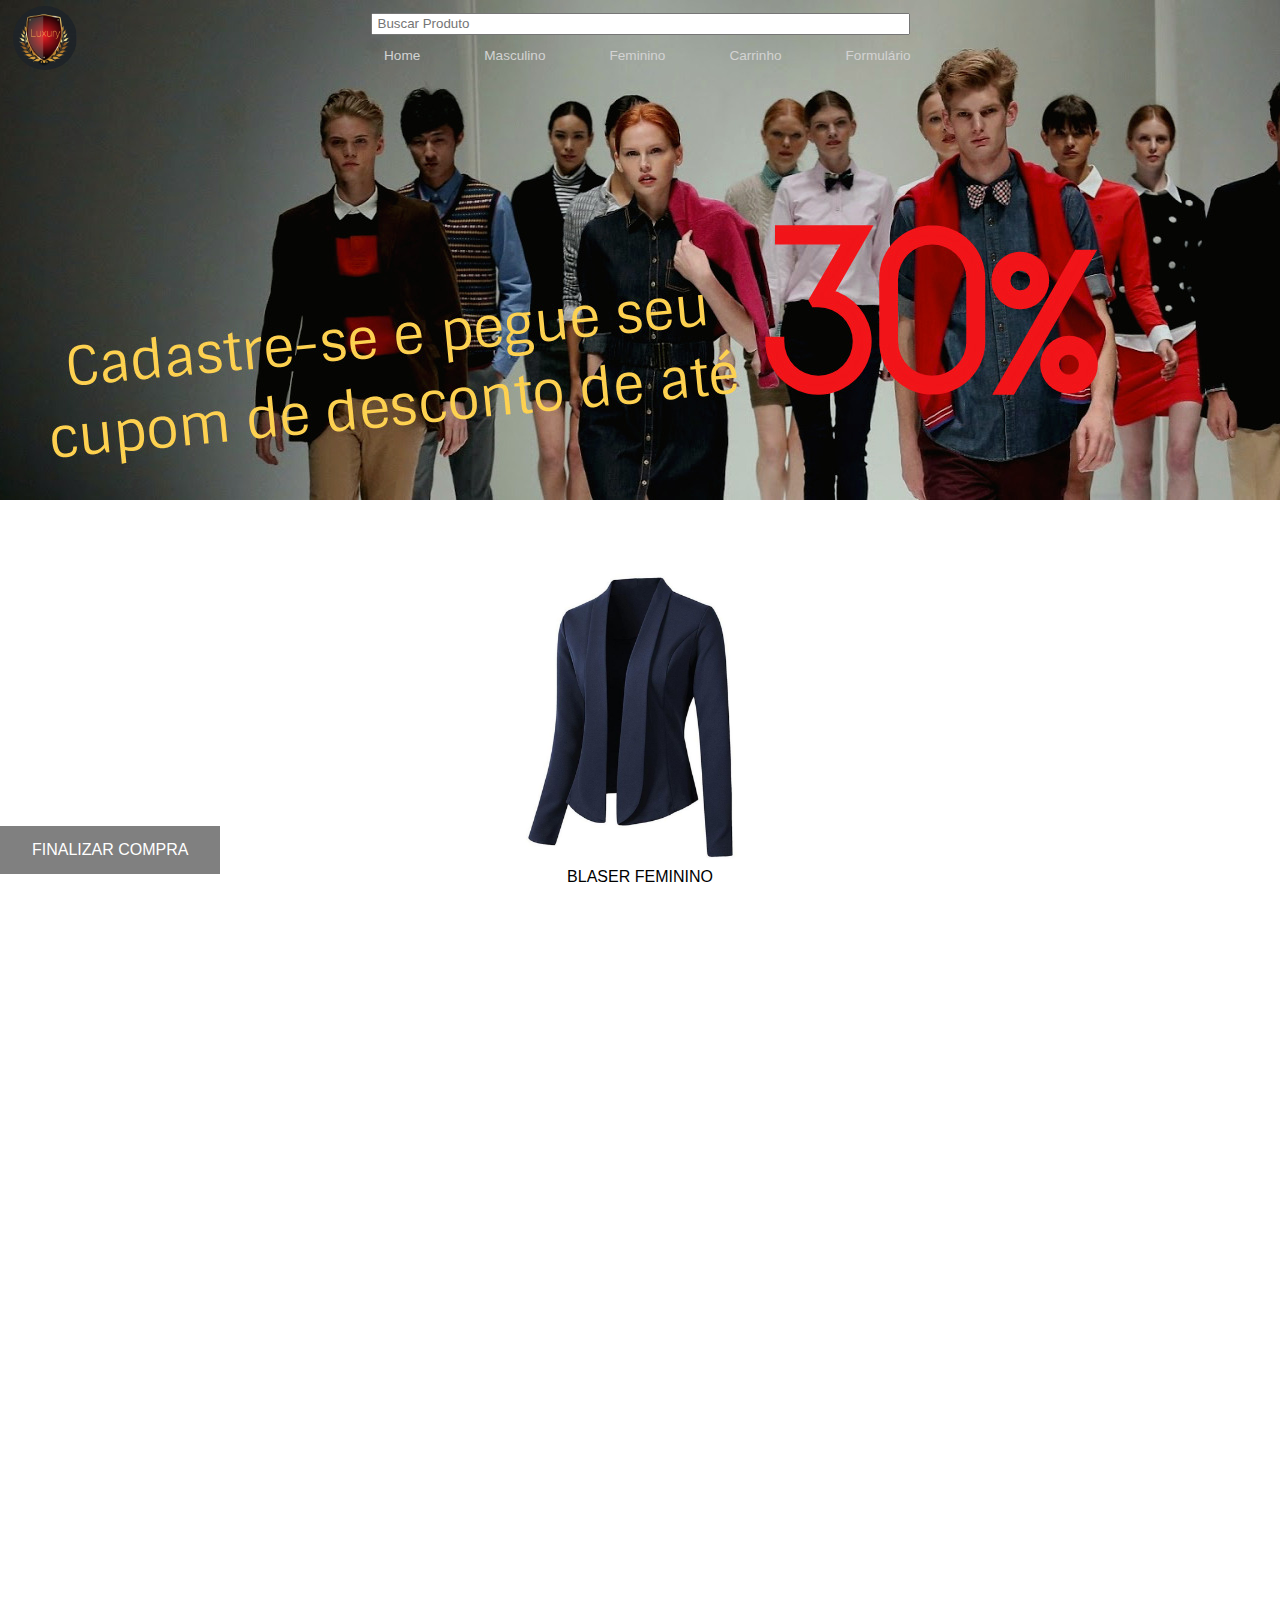
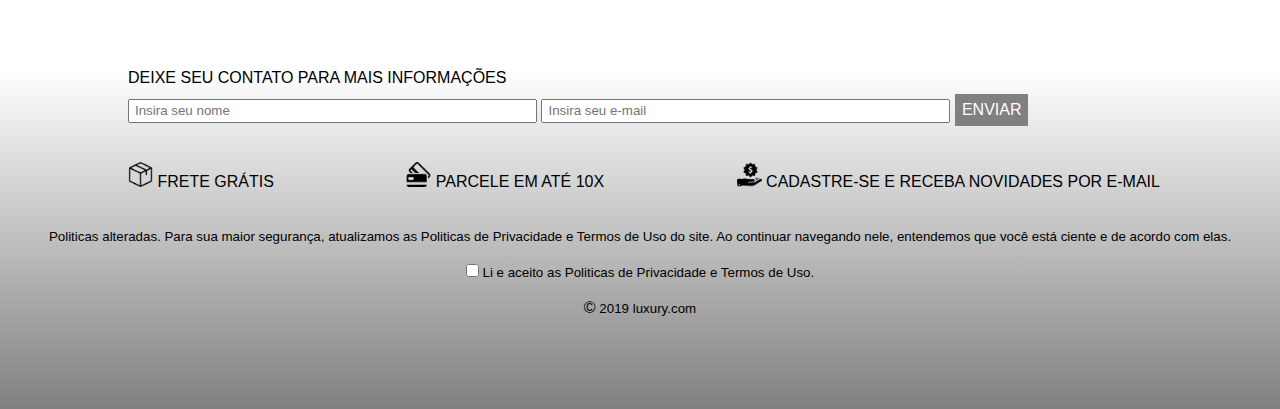
==== carrinho.html @ 5ed3f28f "Site" ====
<!DOCTYPE HTML>
<html>

<head>
    <meta charset="utf-8">
    <link rel="icon" href="img/logo/coroa.png" type="image/x-icon" />
    <title>Luxury Fashion</title>
    <link type="text/css" rel="stylesheet" href="css/style.css">
    <style>
        form {
            margin: 0 auto;
        }
        
        #btn {
            border: none;
            padding: 7px;
        }
    </style>
</head>

<body>
    <div class="principal">
        <div class="carrinho">
            <div class="content">
                <img src="img/logo/L.png" alt="" class="logo">
                <p align="center"><input id="txtbusca" title="Qual produto você deseja encontrar ?" type="text" name="q" placeholder="Buscar Produto"></p>
                <nav id="menu">
                    <ul>
                        <li><a href="index.html">Home</a></li>
                        <li><a href="roupasM.html">Masculino</a></li>
                        <li><a href="roupasF.html">Feminino</a></li>
                        <li><a href="carrinho.html">Carrinho</a></li>
                        <li><a href="formulario.html">Formulário</a></li>
                    </ul>
                </nav>
            </div>
        </div>

        <div class="content2">
            <img src="img/roupas/Feminino/blaser.jpg" width="300" alt="" class=""><br>
            <p>BLASER FEMININO</p>
        </div>
        <div class="content3">
            <button>FINALIZAR COMPRA</button>
        </div>
        <div class="rodape" id="info">
            <form style="margin-left:10%;">
                <p>DEIXE SEU CONTATO PARA MAIS INFORMAÇÕES</p>
                <input type="text" name="nome" id="txtForm" placeholder="Insira seu nome" />
                <input type="email" name="email" id="txtForm" placeholder="Insira seu e-mail" />
                <button id="btn">ENVIAR</button>
            </form><br></br>
            <ul>
                <li><img src="img/icons/package.png" width="25px "> FRETE GRÁTIS</li>
                <li><img src="img/icons/cartao.png" width="25px "> PARCELE EM ATÉ 10X</li>
                <li><img src="img/icons/badge.png" width="25px "> CADASTRE-SE E RECEBA NOVIDADES POR E-MAIL</li>
            </ul><br></br>
            <p align="center"><small>Politicas alteradas. Para sua maior segurança, atualizamos as Politicas de Privacidade e Termos de Uso do site. Ao continuar navegando nele, entendemos que você está ciente e de acordo com elas.</small></p><br>
            <p align="center"><input type="checkbox" id="termo" name="termo"><small> Li e aceito as Politicas de Privacidade e Termos de Uso.</small></p><br>
            <p align="center">&copy;<small> 2019 luxury.com</small>
                <p>
        </div>
    </div>

    </div>
</body>

</html>
---- css/style.css ----
* {
    margin: 0%;
    padding: 0%;
}

body html {
    width: 100%;
    height: 100%;
}


/*ESTRUTURA DO SITE*/

.principal {
    width: 100%;
    height: 1700px;
    margin: 0 auto;
}

.cabecalho {
    width: 100%;
    height: 5%;
    background-color: white;
}

.content {}

.bgImagem {
    width: auto;
    height: 600px;
    background: no-repeat;
    background-size: cover;
    background-image: url(../img/imagens/swift\(1\).jpg);
}

.content2 {
    margin-top: 5%;
    font-family: 'Franklin Gothic Medium', 'Arial Narrow', Arial, sans-serif;
    text-align: center;
    width: 100%;
    height: 15%;
    background-color: white;
}

.content3 {
    font-size: 40px;
    color: gray;
    font-family: 'Franklin Gothic Medium', 'Arial Narrow', Arial, sans-serif;
    width: 100%;
    height: 50%;
    background-color: white;
}

.rodape {
    width: 100%;
    height: 20%;
    background-image: linear-gradient(to top, gray, white);
}


/*FIM DA ESTRUTURA DO SITE*/


/*EFEITOS NAVBAR*/

#menu ul {
    float: left;
    width: 50%;
    list-style: none;
    font: 85% Arial;
    margin-left: 25%;
}

#menu ul li {
    display: inline;
}

#menu ul li a {
    margin-left: 10%;
    margin-top: 2%;
    color: lightgrey;
    text-decoration: none;
    float: left;
    transition: all 0.5s;
}

#menu ul li a:hover {
    color: #daa520;
    -webkit-transform: scale(1.5);
    transform: scale(1.5);
}


/*EFEITOS LOGO*/

.logo {
    transition: all 1s;
}

.logo {
    width: 5%;
    margin-top: 0.5%;
    margin-left: 1%;
    float: left;
    border-radius: 100%;
    position: fixed;
}

.logo:hover {
    -webkit-transform: rotateZ(360deg);
    transform: rotateZ(360deg);
}

.sacola {
    margin-right: 2%;
    float: right;
    width: 20px;
    transition: all 0.5s;
}

.sacola:hover {
    -webkit-transform: scale(1.1);
    transform: scale(1.1);
}

button {
    background-color: gray;
    border: none;
    color: white;
    padding: 15px 32px;
    text-align: center;
    text-decoration: none;
    display: inline-block;
    font-size: 16px;
}

button:hover {
    background-color: #daa520;
}

#msg {
    font-size: 20px;
    color: gray;
}


/*GALERIA LOOK*/

.media {
    overflow: hidden;
    max-width: 300px;
    max-height: 300px;
    float: left;
}

.center {
    margin-left: 6%;
}

.galeriaOne {
    max-width: 100%;
    -moz-transition: all 0.3s;
    -webkit-transition: all 0.3s;
    transition: all 0.3s;
}

.galeriaOne:hover {
    -moz-transform: scale(1.1);
    -webkit-transform: scale(1.1);
    transform: scale(1.1);
}


/*RODAPE*/

#info {
    font-family: Arial, Helvetica, sans-serif;
}

#info ul li {
    margin-top: 5px;
    text-align: center;
    margin-left: 10%;
    display: inline;
}

#copy {
    margin-top: 5%;
    color: #333;
}

#politicaSeguranca {
    margin-top: 5%;
}

#txtbusca {
    border-radius: 20% gray;
    width: 530px;
    height: 8px;
    padding: 5px 0 5px 5px;
    margin-top: 1%;
}

#txtForm {
    border-radius: 8px gray;
    width: 400px;
    height: 10px;
    padding: 5px 0 5px 5px;
    margin-top: 1%;
}

.buttonForm {
    background-color: gray;
    border: none;
    color: white;
    padding: 10px 27px;
    text-align: center;
    text-decoration: none;
    display: inline-block;
    font-size: 16px;
}

.buttonForm:hover {
    background-color: tomato;
}

#inform {
    color: lightgray;
    font-family: Arial, Helvetica, sans-serif;
}

#inform ul li {
    margin-top: 5px;
    text-align: center;
    margin-left: 10%;
    display: inline;
}

#bg {
    width: auto;
    height: auto;
    background: no-repeat;
    background-image: url(../img/imagens/bgss.jpg);
    background-size: cover;
}

.principalForm {
    width: 100%;
    height: 1100px;
    margin: 0 auto;
}

.form p {
    font-size: 30px;
    font-family: 'Franklin Gothic Medium', 'Arial Narrow', Arial, sans-serif;
    color: white;
}

.logoForm {
    transition: all 1s;
}

.logoForm {
    width: 3%;
    margin-top: 0.5%;
    margin-left: 1%;
    float: left;
    border-radius: 100%;
    position: fixed;
}

.logoForm:hover {
    -webkit-transform: rotateZ(360deg);
    transform: rotateZ(360deg);
}

.rodapeForm {
    width: 100%;
    height: 10%;
}


/*ROUPAS MASCULINAS*/

#roupasM {
    width: 250px;
}

.produto {
    margin-top: 5%;
    float: left;
    font-size: 25%;
    font-family: Arial, Helvetica, sans-serif;
}

#secaoMasc {
    text-align: center;
    margin-left: 1%;
}

.principalMasc {
    width: 100%;
    height: 1900px;
    margin: 0 auto;
}

.contentMasc {
    font-size: 40px;
    color: gray;
    font-family: 'Franklin Gothic Medium', 'Arial Narrow', Arial, sans-serif;
    width: 100%;
    height: 100%;
    background-color: white;
}

.contentM {
    width: 100%;
    height: 300px;
    background: no-repeat;
    background-image: url(../img/imagens/rooupasM.png);
}

.contentF {
    width: 100%;
    height: 300px;
    background: no-repeat;
    background-image: url(../img/imagens/roupaF.png);
}

.rodapeCar {
    width: 100%;
    height: 20%;
    background-image: linear-gradient(to top, gray, white);
}

#infoCar {
    font-family: Arial, Helvetica, sans-serif;
}

#infoCar ul li {
    margin-top: 5px;
    text-align: center;
    margin-left: 10%;
    display: inline;
}

.carrinho {
    width: auto;
    height: 500px;
    background: no-repeat;
    background-image: url(../img/imagens/descontao.jpg);
    background-size: cover;
}
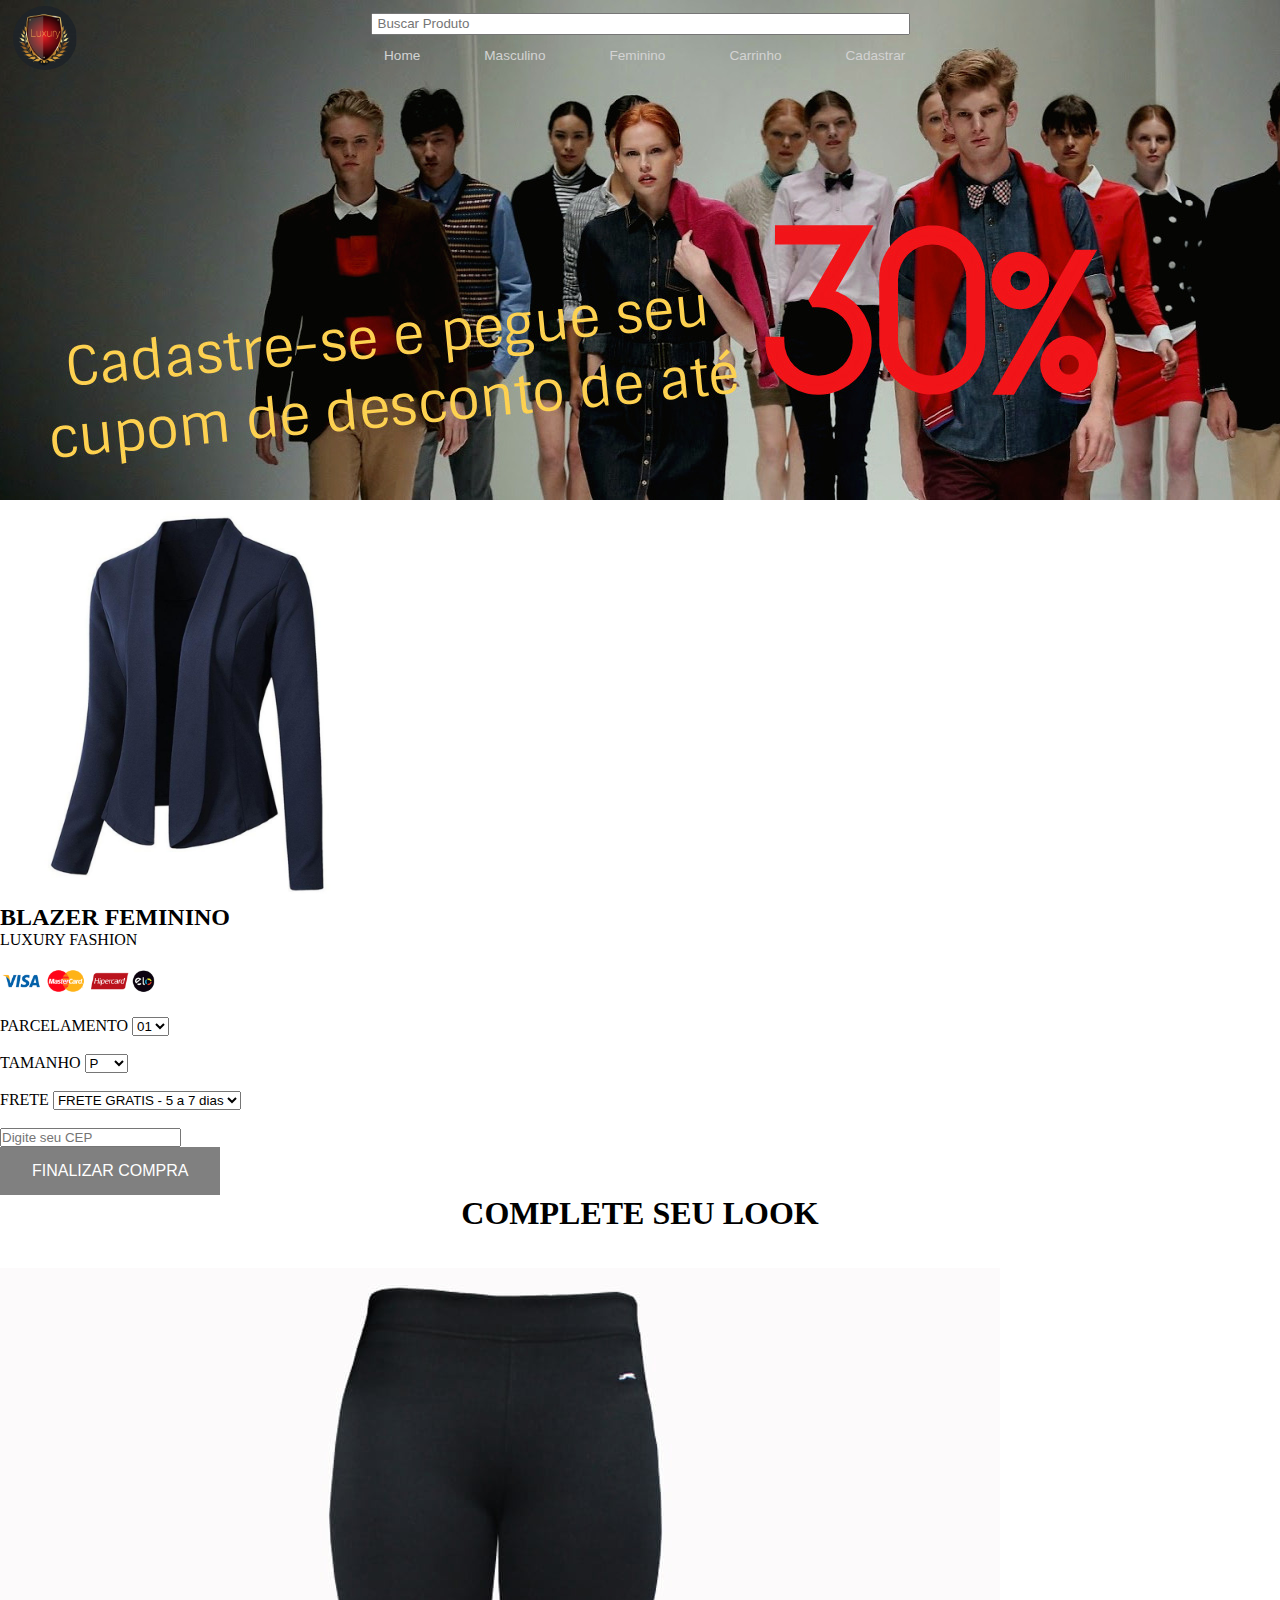
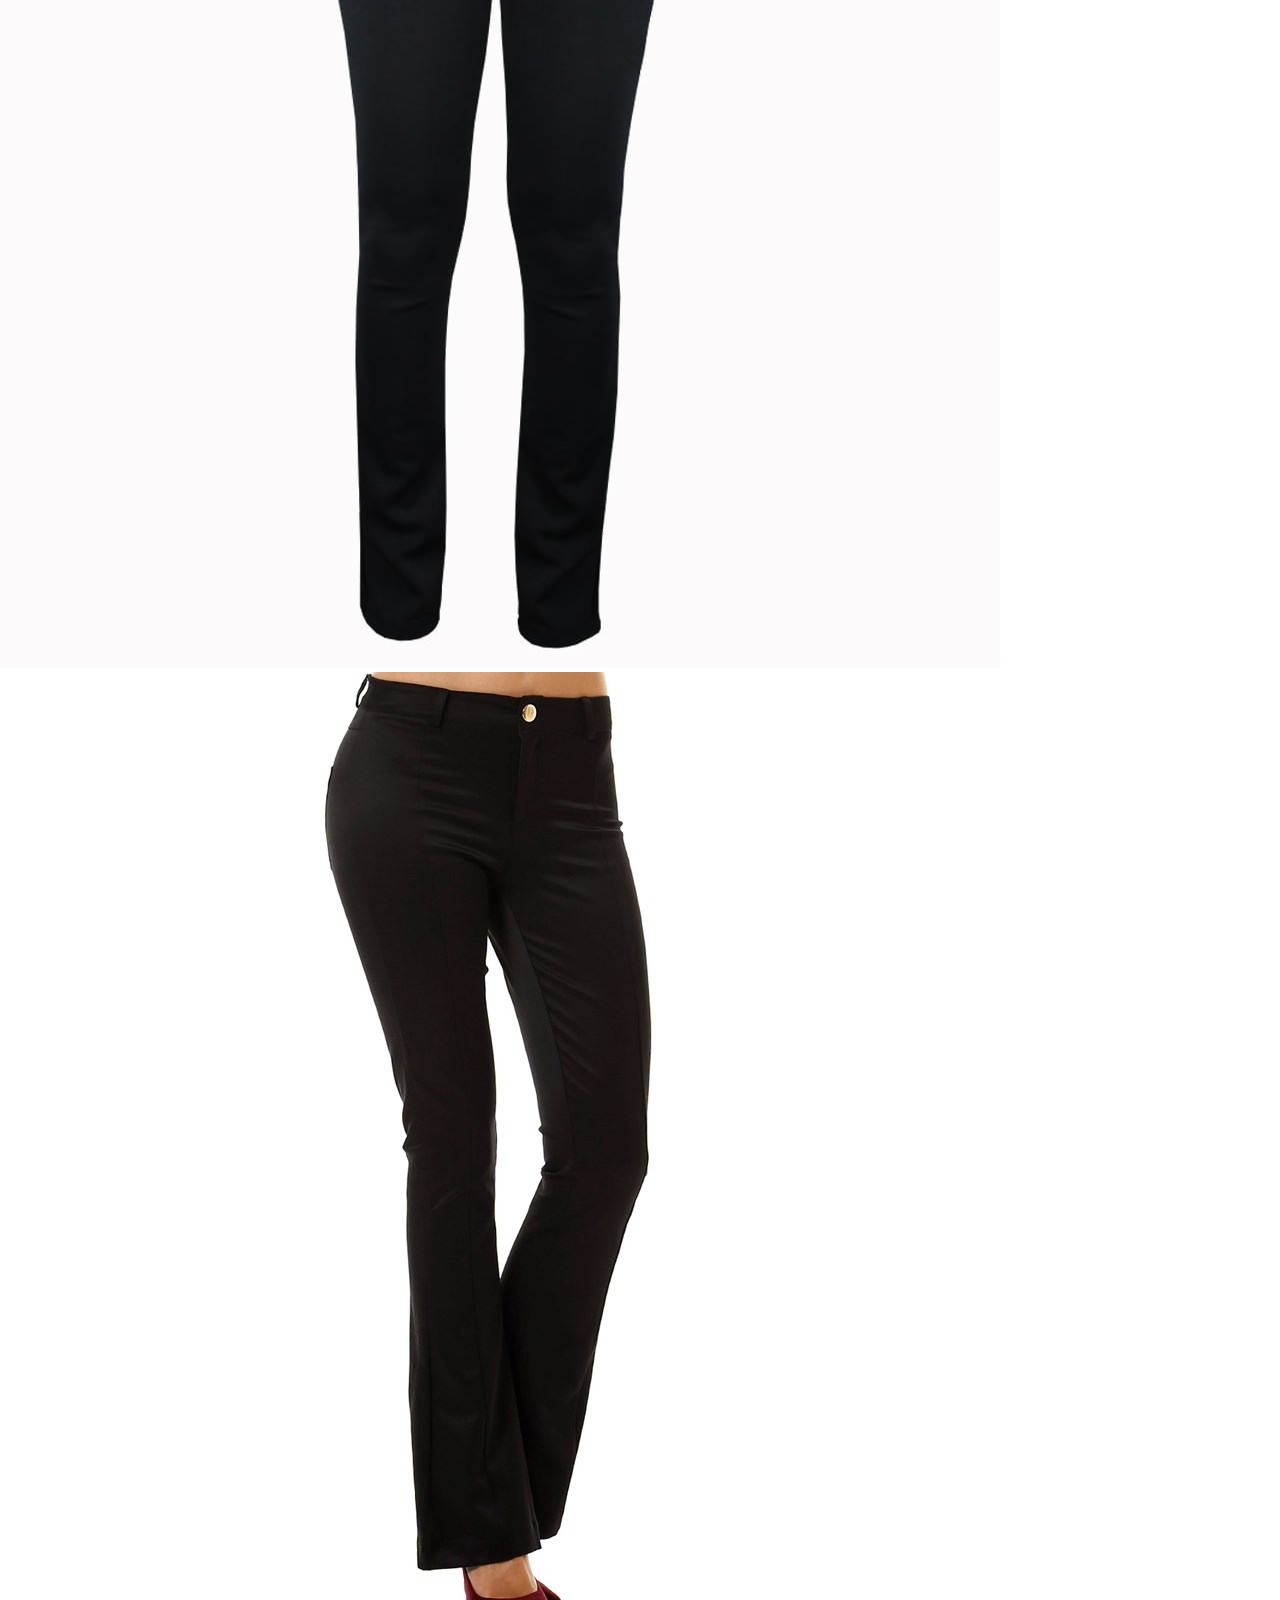
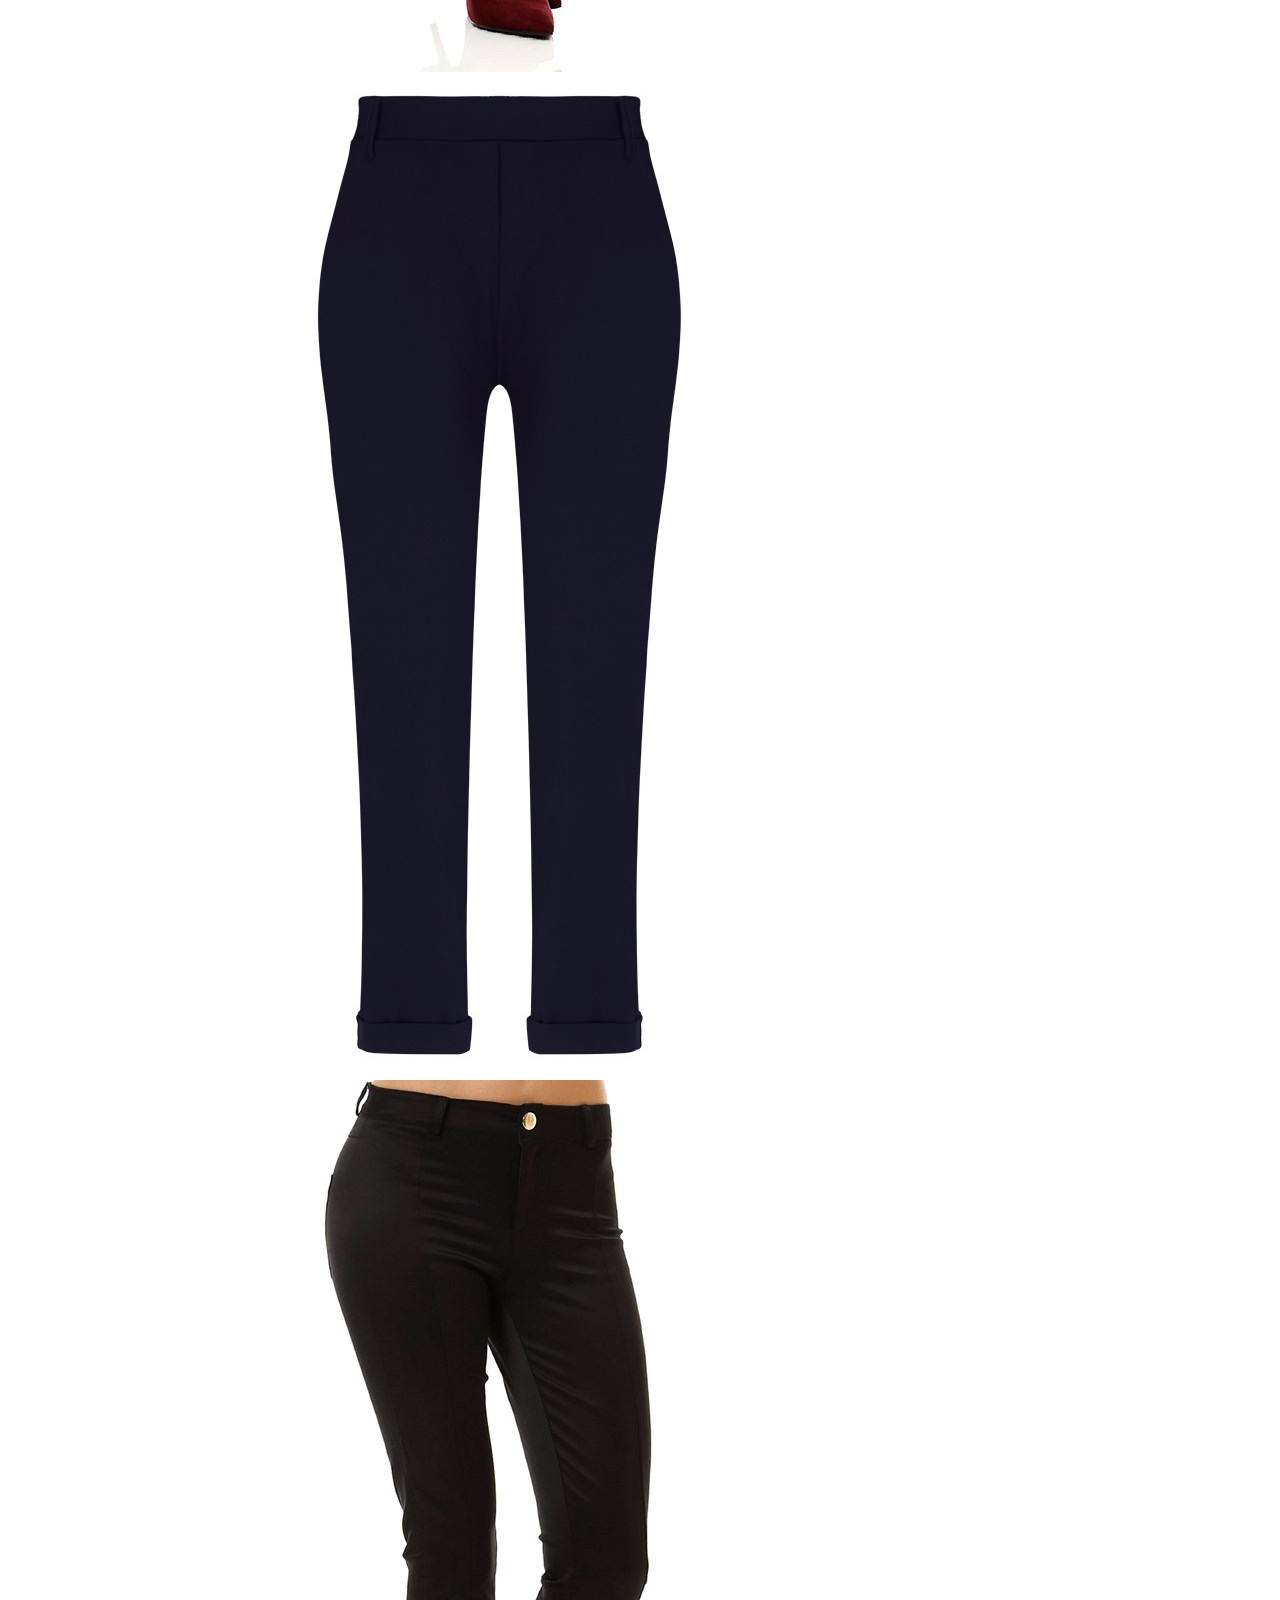
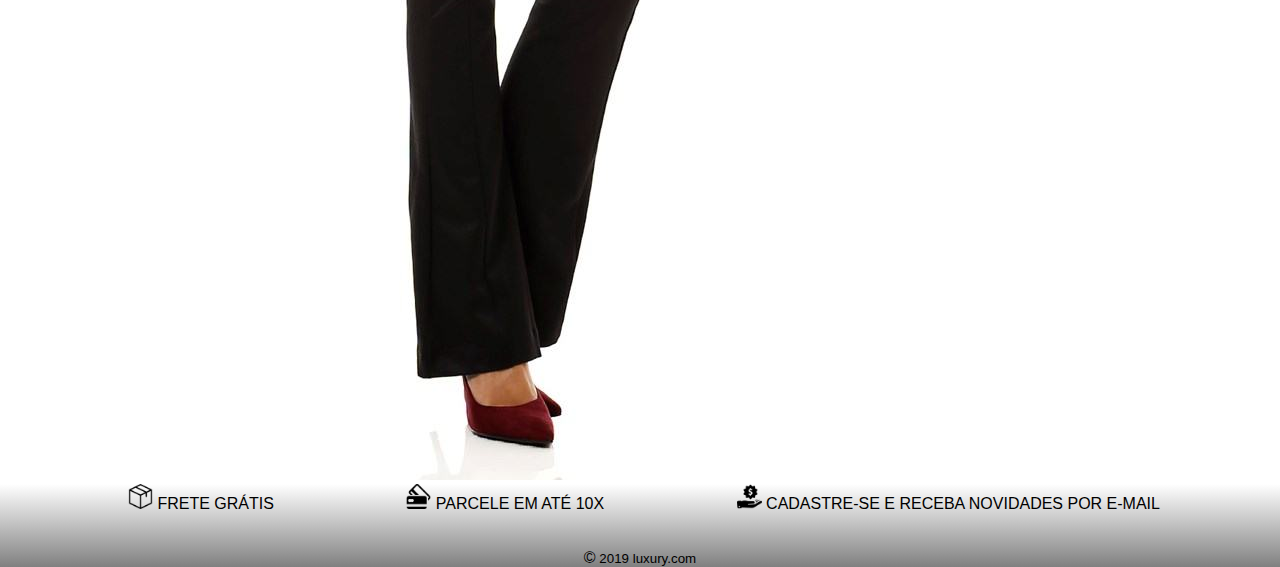
==== commit 56e4bd29: "Site 100% completo" ====
--- a/carrinho.html
+++ b/carrinho.html
@@ -19,7 +19,7 @@
 </head>
 
 <body>
-    <div class="principal">
+    <div class="principalCarrinho">
         <div class="carrinho">
             <div class="content">
                 <img src="img/logo/L.png" alt="" class="logo">
@@ -30,33 +30,67 @@
                         <li><a href="roupasM.html">Masculino</a></li>
                         <li><a href="roupasF.html">Feminino</a></li>
                         <li><a href="carrinho.html">Carrinho</a></li>
-                        <li><a href="formulario.html">Formulário</a></li>
+                        <li><a href="formulario.html">Cadastrar</a></li>
                     </ul>
                 </nav>
             </div>
         </div>
+        <div class="descricao">
+            <div class="contentFinal">
+                <img src="img/roupas/Feminino/blaser.jpg" width="400" alt="" class="imgFinal"><br>
+            </div>
+            <div class="contentFinal2">
+                <h2>BLAZER FEMININO</h2>
+                <p>LUXURY FASHION</p>
+                <img src="img/icons/cartões.png" width="160px" alt="" class=""><br>
+                <p>PARCELAMENTO <select>                        
+                    <option>01</option>
+                    <option>02</option>
+                    <option>03</option>
+                    <option>04</option>
+                </select></p><br>
+                <p>TAMANHO <select>                        
+                    <option>P</option>
+                    <option>M</option>
+                    <option>G</option>
+                    <option>GG</option>
+                </select></p><br>
+                <p>FRETE <select>                        
+                    <option>FRETE GRATIS - 5 a 7 dias</option>
+                    <option>SEDEX - 3 a 5 dias</option>
+                    <option>RETIRAR NA LOJA</option>
+                </select></p><br>
+                <input title="Numero do CEP" type="text" name="q" placeholder="Digite seu CEP"><br>
+                <button>FINALIZAR COMPRA</button>
+            </div>
+            <h1 id="completeLook" align="center">COMPLETE SEU LOOK</h1><br></br>
 
-        <div class="content2">
-            <img src="img/roupas/Feminino/blaser.jpg" width="300" alt="" class=""><br>
-            <p>BLASER FEMININO</p>
+            <p align="center">
+                <div class="mediaCar">
+
+                    <img src="img/roupas/Feminino/social4.jpg" class="galeriaSecond">
+                </div>
+                <div class="mediaCar">
+                    <img src="img/roupas/Feminino/social2.jpg" class="galeriaSecond">
+
+                </div>
+                <div class="mediaCar">
+                    <img src="img/roupas/Feminino/social1.jpg" class="galeriaSecond">
+
+                </div>
+                <div class="mediaCar">
+
+                    <img src="img/roupas/Feminino/social2.jpg" class="galeriaSecond">
+                </div>
+            </p>
         </div>
-        <div class="content3">
-            <button>FINALIZAR COMPRA</button>
-        </div>
+
         <div class="rodape" id="info">
-            <form style="margin-left:10%;">
-                <p>DEIXE SEU CONTATO PARA MAIS INFORMAÇÕES</p>
-                <input type="text" name="nome" id="txtForm" placeholder="Insira seu nome" />
-                <input type="email" name="email" id="txtForm" placeholder="Insira seu e-mail" />
-                <button id="btn">ENVIAR</button>
-            </form><br></br>
             <ul>
                 <li><img src="img/icons/package.png" width="25px "> FRETE GRÁTIS</li>
                 <li><img src="img/icons/cartao.png" width="25px "> PARCELE EM ATÉ 10X</li>
                 <li><img src="img/icons/badge.png" width="25px "> CADASTRE-SE E RECEBA NOVIDADES POR E-MAIL</li>
             </ul><br></br>
-            <p align="center"><small>Politicas alteradas. Para sua maior segurança, atualizamos as Politicas de Privacidade e Termos de Uso do site. Ao continuar navegando nele, entendemos que você está ciente e de acordo com elas.</small></p><br>
-            <p align="center"><input type="checkbox" id="termo" name="termo"><small> Li e aceito as Politicas de Privacidade e Termos de Uso.</small></p><br>
             <p align="center">&copy;<small> 2019 luxury.com</small>
                 <p>
         </div>
